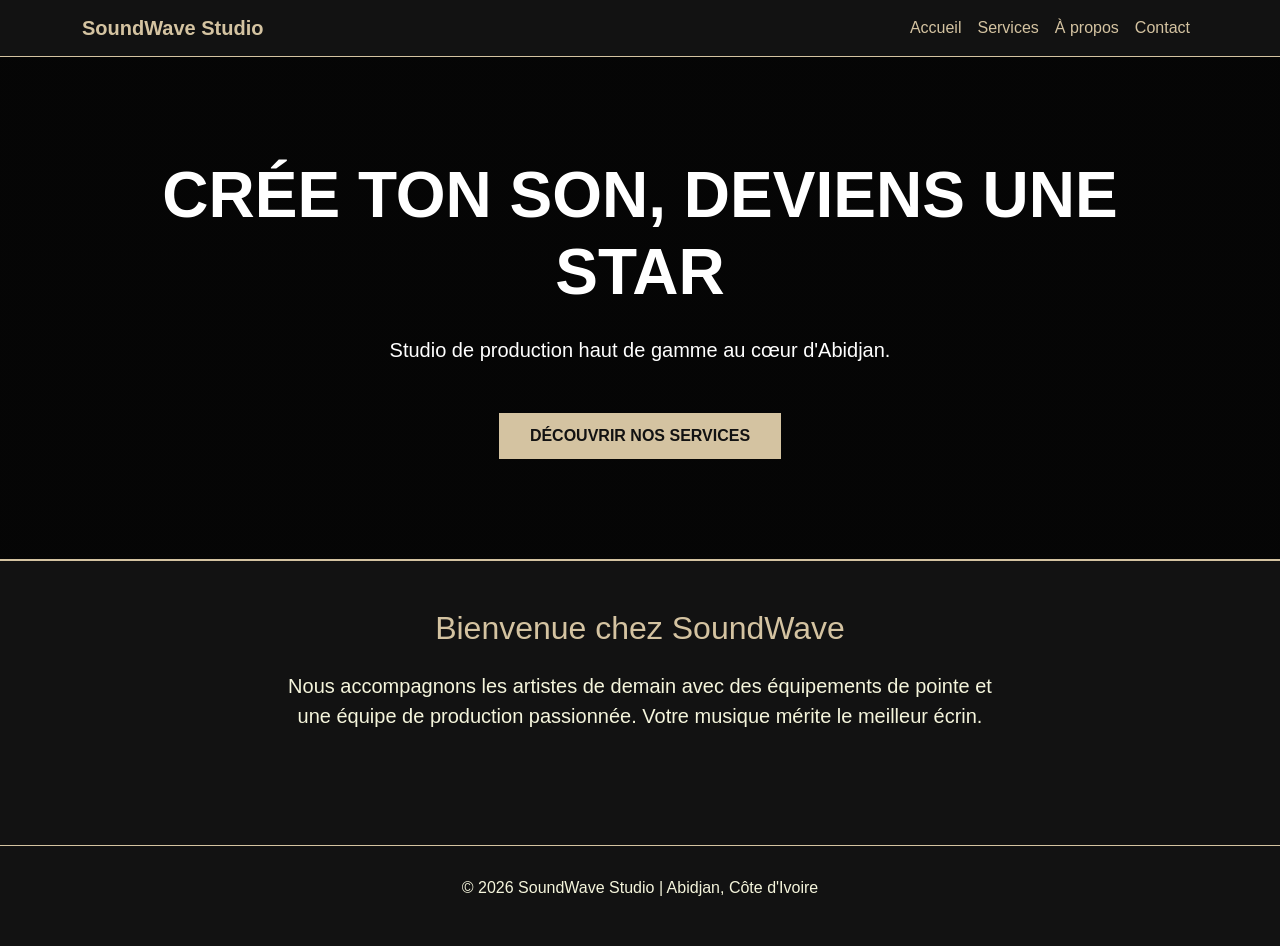
==== index.html @ 8aeee090 "Intègre la section hero et la présentation dans index.html" ====
<!DOCTYPE html>
<html lang="fr">
<head>
    <meta charset="UTF-8">
    <meta name="viewport" content="width=device-width, initial-scale=1.0">
    <title>SoundWave Studio | Accueil</title>
    <link href="https://cdn.jsdelivr.net/npm/bootstrap@5.3.0/dist/css/bootstrap.min.css" rel="stylesheet">
    <link rel="stylesheet" href="style.css">
</head>
<body>

    <nav class="navbar navbar-expand-lg sticky-top">
        <div class="container">
            <a class="navbar-brand fw-bold" href="index.html text-uppercase">SoundWave Studio</a>
            <div class="navbar-nav ms-auto">
                <a class="nav-link active" href="index.html">Accueil</a>
                <a class="nav-link" href="services.html">Services</a>
                <a class="nav-link" href="apropos.html">À propos</a>
                <a class="nav-link" href="contact.html">Contact</a>
            </div>
        </div>
    </nav>

    <header class="hero text-center text-white">
        <div class="container">
            <h1 class="display-3 fw-bold mb-4">CRÉE TON SON, DEVIENS UNE STAR </h1>
            <p class="lead mb-5">Studio de production haut de gamme au cœur d'Abidjan.</p>
            <a href="services.html" class="btn btn-custom text-uppercase">Découvrir nos services</a>
        </div>
    </header>

    <section class="py-5">
        <div class="container text-center">
            <div class="row justify-content-center">
                <div class="col-md-8">
                    <h2 class="mb-4" style="color: var(--beige);">Bienvenue chez SoundWave</h2>
                    <p class="fs-5">
                        Nous accompagnons les artistes de demain avec des équipements de pointe 
                        et une équipe de production passionnée. Votre musique mérite le meilleur écrin.
                    </p>
                </div>
            </div>
        </div>
    </section>

    <footer class="text-center">
        <p>© 2026 SoundWave Studio | Abidjan, Côte d'Ivoire</p>
    </footer>

    <script src="https://cdn.jsdelivr.net/npm/bootstrap@5.3.0/dist/js/bootstrap.bundle.min.js"></script>
</body>
</html>
---- style.css ----
/* Variables pour faciliter les changements */
:root {
    --dark: #121212;
    --beige: #d4c3a1; /* Beige élégant */
    --light-beige: #f5f5dc;
    --white: #ffffff;
}

body {
    background-color: var(--dark);
    color: var(--light-beige);
    font-family: 'Segoe UI', Tahoma, Geneva, Verdana, sans-serif;
}

/* NAVBAR Custom */
.navbar {
    background-color: var(--dark) !important;
    border-bottom: 1px solid var(--beige);
}

.navbar-brand, .nav-link {
    color: var(--beige) !important;
}

.nav-link:hover {
    color: var(--white) !important;
}

/* HERO SECTION */
.hero {
    padding: 100px 0;
    background: linear-gradient(rgba(0,0,0,0.7), rgba(0,0,0,0.7)), url('https://images.unsplash.com/photo-1598488035139-bdbb2231ce04?q=80&w=2070') no-repeat center center/cover;
    border-bottom: 2px solid var(--beige);
}

.btn-custom {
    background-color: var(--beige);
    color: var(--dark);
    font-weight: bold;
    border-radius: 0; /* Look plus moderne/archi */
    padding: 10px 30px;
    transition: 0.3s;
}

.btn-custom:hover {
    background-color: var(--white);
    color: var(--dark);
}

/* CARDS */
.card {
    background-color: #1e1e1e;
    border: 1px solid var(--beige);
    color: var(--light-beige);
    border-radius: 0;
    transition: transform 0.3s;
}

.card:hover {
    transform: translateY(-5px);
}

.price-tag {
    color: var(--beige);
    font-weight: bold;
    font-size: 1.2rem;
}

/* FOOTER */
footer {
    border-top: 1px solid var(--beige);
    padding: 30px 0;
    margin-top: 50px;
}
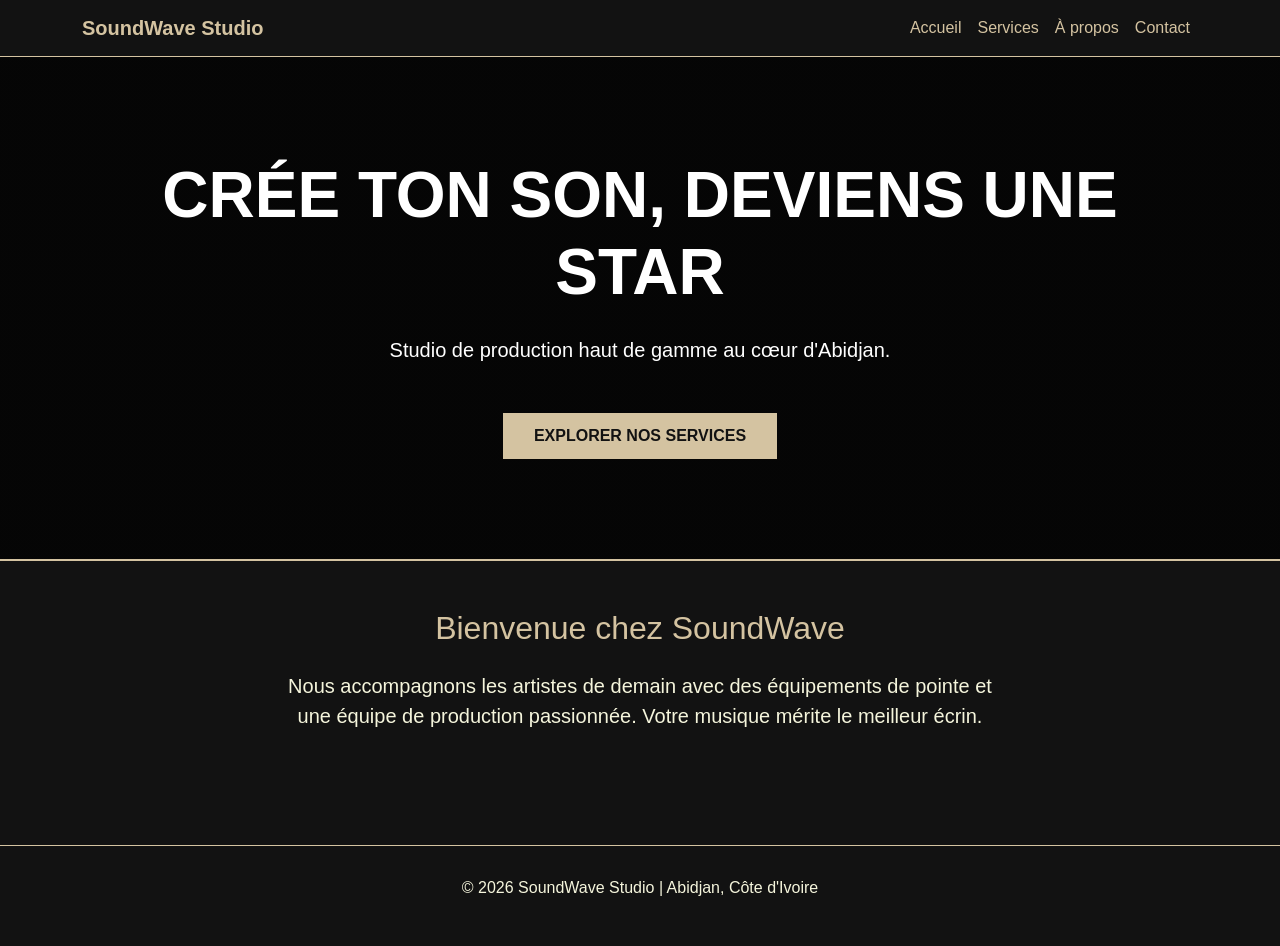
==== commit 34d35455: "Ajuste le texte du bouton d'appel à l'action (Hero)" ====
--- a/index.html
+++ b/index.html
@@ -25,7 +25,7 @@
         <div class="container">
             <h1 class="display-3 fw-bold mb-4">CRÉE TON SON, DEVIENS UNE STAR </h1>
             <p class="lead mb-5">Studio de production haut de gamme au cœur d'Abidjan.</p>
-            <a href="services.html" class="btn btn-custom text-uppercase">Découvrir nos services</a>
+            <a href="services.html" class="btn btn-custom text-uppercase">Explorer nos services</a>
         </div>
     </header>
 
--- a/style.css
+++ b/style.css
@@ -71,4 +71,5 @@
     border-top: 1px solid var(--beige);
     padding: 30px 0;
     margin-top: 50px;
-}+}
+/* Optimisation responsive finie */
